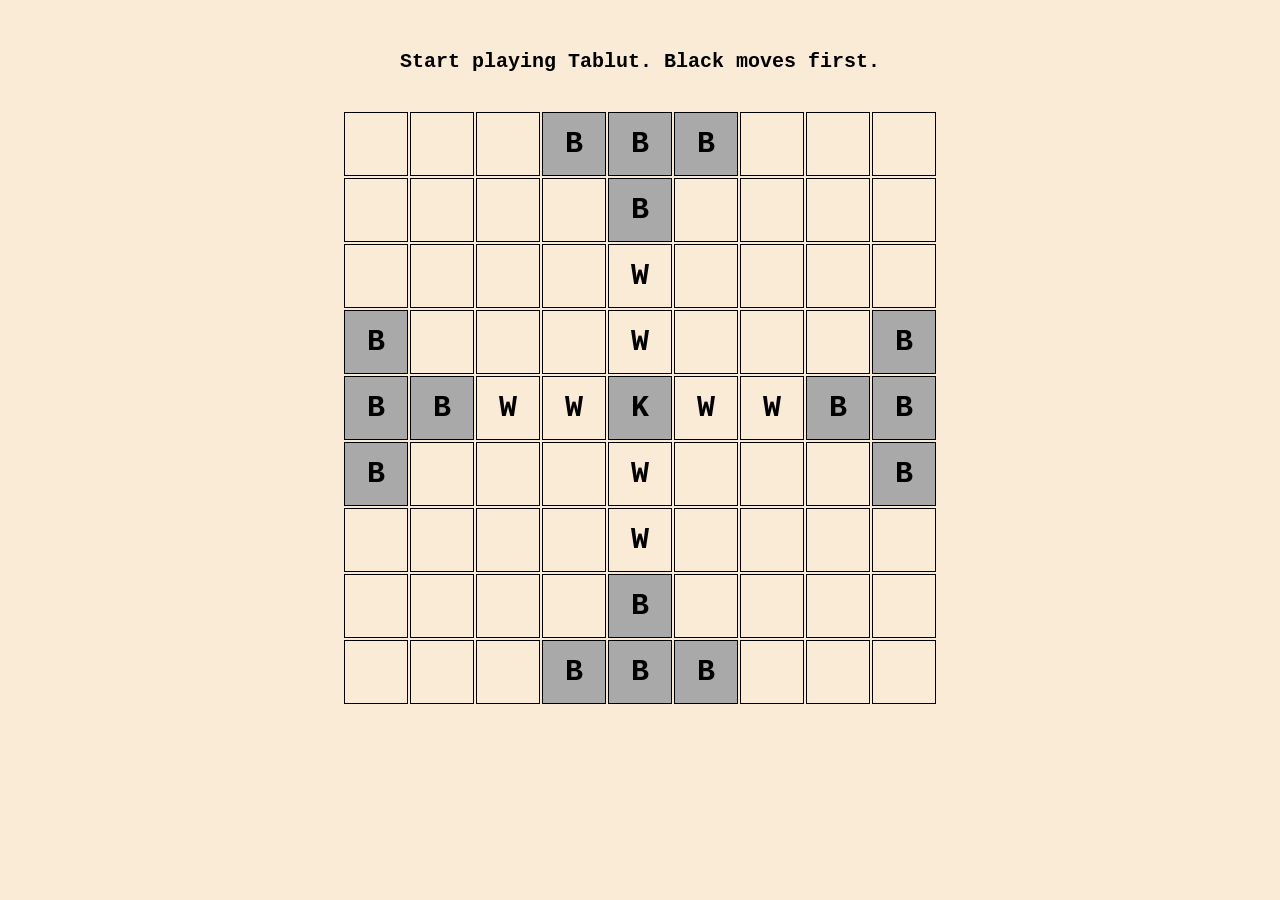
==== index.html @ dfe96ea1 "Adding working game minus style." ====
<!DOCTYPE html>
<html>
<head>
	<title>Tablut</title>
	<link rel="stylesheet" type="text/css" href="style.css">
	<script src="https://ajax.googleapis.com/ajax/libs/jquery/2.1.4/jquery.min.js"></script>
	<script type="text/javascript" src="app.js"></script>
</head>
<body>

	<div class="container">
	<header class="status-text">Start playing Tablut. Black moves first.</header>
	<table>
		<tr>
			<td data-row="0" data-column="0"></td>
			<td data-row="0" data-column="1"></td>
			<td data-row="0" data-column="2"></td>
			<td data-row="0" data-column="3" class="shaded">B</td>
			<td data-row="0" data-column="4" class="shaded">B</td>
			<td data-row="0" data-column="5" class="shaded">B</td>
			<td data-row="0" data-column="6"></td>
			<td data-row="0" data-column="7"></td>
			<td data-row="0" data-column="8"></td>
		</tr>
		<tr>
			<td data-row="1" data-column="0"></td>
			<td data-row="1" data-column="1"></td>
			<td data-row="1" data-column="2"></td>
			<td data-row="1" data-column="3"></td>
			<td data-row="1" data-column="4" class="shaded">B</td>
			<td data-row="1" data-column="5"></td>
			<td data-row="1" data-column="6"></td>
			<td data-row="1" data-column="7"></td>
			<td data-row="1" data-column="8"></td>
		</tr>
		<tr>
			<td data-row="2" data-column="0"></td>
			<td data-row="2" data-column="1"></td>
			<td data-row="2" data-column="2"></td>
			<td data-row="2" data-column="3"></td>
			<td data-row="2" data-column="4">W</td>
			<td data-row="2" data-column="5"></td>
			<td data-row="2" data-column="6"></td>
			<td data-row="2" data-column="7"></td>
			<td data-row="2" data-column="8"></td>
		</tr>
		<tr>
			<td data-row="3" data-column="0" class="shaded">B</td>
			<td data-row="3" data-column="1"></td>
			<td data-row="3" data-column="2"></td>
			<td data-row="3" data-column="3"></td>
			<td data-row="3" data-column="4">W</td>
			<td data-row="3" data-column="5"></td>
			<td data-row="3" data-column="6"></td>
			<td data-row="3" data-column="7"></td>
			<td data-row="3" data-column="8" class="shaded">B</td>
		</tr>
		<tr>
			<td data-row="4" data-column="0" class="shaded">B</td>
			<td data-row="4" data-column="1" class="shaded">B</td>
			<td data-row="4" data-column="2">W</td>
			<td data-row="4" data-column="3">W</td>
			<td data-row="4" data-column="4" class="shaded">K</td>
			<td data-row="4" data-column="5">W</td>
			<td data-row="4" data-column="6">W</td>
			<td data-row="4" data-column="7" class="shaded">B</td>
			<td data-row="4" data-column="8" class="shaded">B</td>
		</tr>
		<tr>
			<td data-row="5" data-column="0" class="shaded">B</td>
			<td data-row="5" data-column="1"></td>
			<td data-row="5" data-column="2"></td>
			<td data-row="5" data-column="3"></td>
			<td data-row="5" data-column="4">W</td>
			<td data-row="5" data-column="5"></td>
			<td data-row="5" data-column="6"></td>
			<td data-row="5" data-column="7"></td>
			<td data-row="5" data-column="8" class="shaded">B</td>
		</tr>
		<tr>
			<td data-row="6" data-column="0"></td>
			<td data-row="6" data-column="1"></td>
			<td data-row="6" data-column="2"></td>
			<td data-row="6" data-column="3"></td>
			<td data-row="6" data-column="4">W</td>
			<td data-row="6" data-column="5"></td>
			<td data-row="6" data-column="6"></td>
			<td data-row="6" data-column="7"></td>
			<td data-row="6" data-column="8"></td>
		</tr>
		<tr>
			<td data-row="7" data-column="0"></td>
			<td data-row="7" data-column="1"></td>
			<td data-row="7" data-column="2"></td>
			<td data-row="7" data-column="3"></td>
			<td data-row="7" data-column="4" class="shaded">B</td>
			<td data-row="7" data-column="5"></td>
			<td data-row="7" data-column="6"></td>
			<td data-row="7" data-column="7"></td>
			<td data-row="7" data-column="8"></td>
		</tr>
		<tr>
			<td data-row="8" data-column="0"></td>
			<td data-row="8" data-column="1"></td>
			<td data-row="8" data-column="2"></td>
			<td data-row="8" data-column="3" class="shaded">B</td>
			<td data-row="8" data-column="4" class="shaded">B</td>
			<td data-row="8" data-column="5" class="shaded">B</td>
			<td data-row="8" data-column="6"></td>
			<td data-row="8" data-column="7"></td>
			<td data-row="8" data-column="8"></td>
		</tr>
	</table>

	</div>

</body>
</html>
---- style.css ----
body {
    background-color: AntiqueWhite;
    font-family: "Courier New";
    font-size: 30px;
    font-weight: bold;
    text-align: center;
}

.container {
    width: 600px;
    height: 600px;
    margin: 50px auto;
}

.status-text {
    width: 600px;
    height: 60px;
    margin: 0 auto;
    font-size: 20px;
}

table {
    margin: 0 auto;
}

td {
    border: 1px solid black;
    margin: 0;
    height: 60px;
    width: 60px;
}

.shaded {
    background-color: DarkGray;
}

.highlighted {
    background-color: white;
}
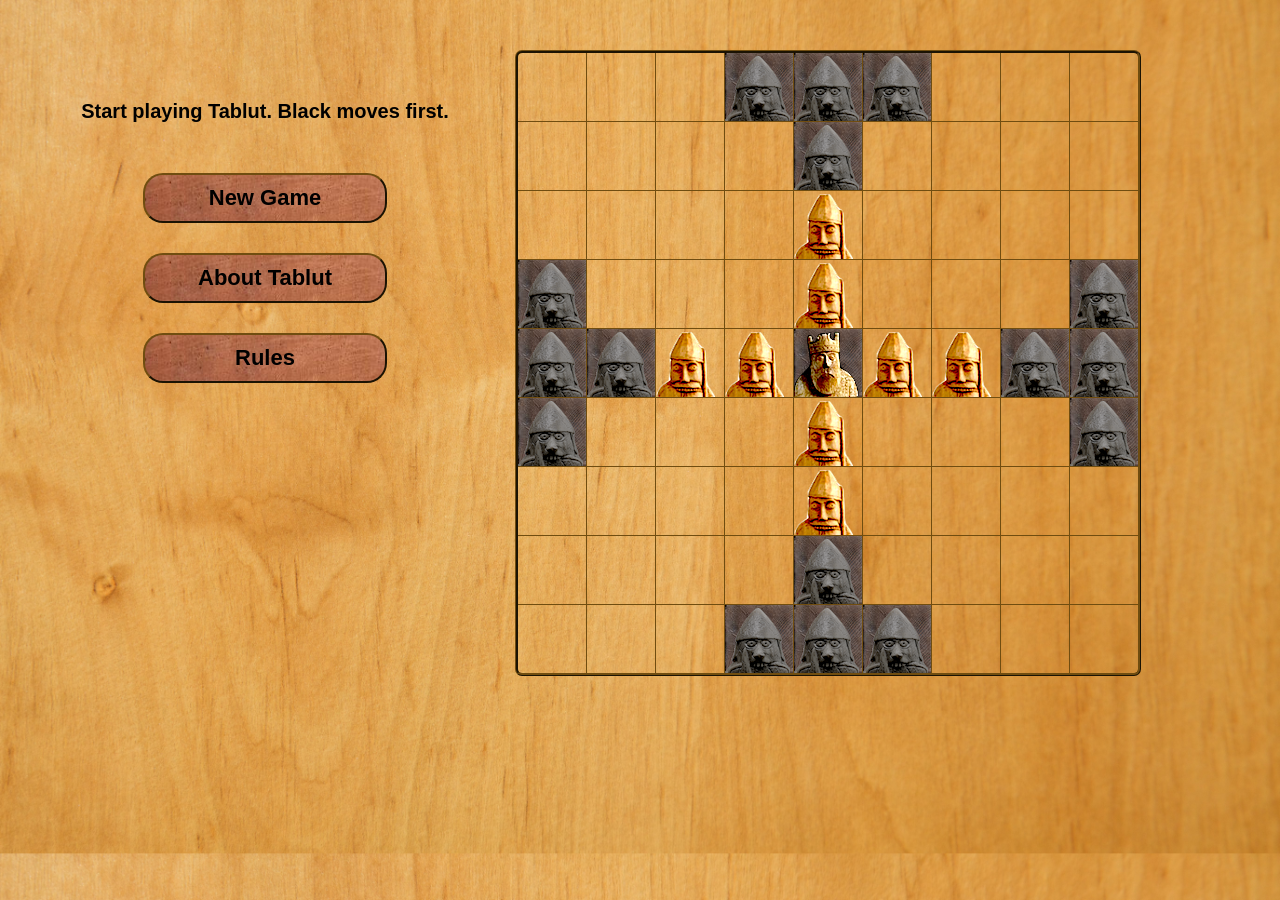
==== commit 37a8c389: "moved files out of talbut folder" ====
--- a/index.html
+++ b/index.html
@@ -9,110 +9,142 @@
 <body>
 
 	<div class="container">
-	<header class="status-text">Start playing Tablut. Black moves first.</header>
-	<table>
-		<tr>
-			<td data-row="0" data-column="0"></td>
-			<td data-row="0" data-column="1"></td>
-			<td data-row="0" data-column="2"></td>
-			<td data-row="0" data-column="3" class="shaded">B</td>
-			<td data-row="0" data-column="4" class="shaded">B</td>
-			<td data-row="0" data-column="5" class="shaded">B</td>
-			<td data-row="0" data-column="6"></td>
-			<td data-row="0" data-column="7"></td>
-			<td data-row="0" data-column="8"></td>
-		</tr>
-		<tr>
-			<td data-row="1" data-column="0"></td>
-			<td data-row="1" data-column="1"></td>
-			<td data-row="1" data-column="2"></td>
-			<td data-row="1" data-column="3"></td>
-			<td data-row="1" data-column="4" class="shaded">B</td>
-			<td data-row="1" data-column="5"></td>
-			<td data-row="1" data-column="6"></td>
-			<td data-row="1" data-column="7"></td>
-			<td data-row="1" data-column="8"></td>
-		</tr>
-		<tr>
-			<td data-row="2" data-column="0"></td>
-			<td data-row="2" data-column="1"></td>
-			<td data-row="2" data-column="2"></td>
-			<td data-row="2" data-column="3"></td>
-			<td data-row="2" data-column="4">W</td>
-			<td data-row="2" data-column="5"></td>
-			<td data-row="2" data-column="6"></td>
-			<td data-row="2" data-column="7"></td>
-			<td data-row="2" data-column="8"></td>
-		</tr>
-		<tr>
-			<td data-row="3" data-column="0" class="shaded">B</td>
-			<td data-row="3" data-column="1"></td>
-			<td data-row="3" data-column="2"></td>
-			<td data-row="3" data-column="3"></td>
-			<td data-row="3" data-column="4">W</td>
-			<td data-row="3" data-column="5"></td>
-			<td data-row="3" data-column="6"></td>
-			<td data-row="3" data-column="7"></td>
-			<td data-row="3" data-column="8" class="shaded">B</td>
-		</tr>
-		<tr>
-			<td data-row="4" data-column="0" class="shaded">B</td>
-			<td data-row="4" data-column="1" class="shaded">B</td>
-			<td data-row="4" data-column="2">W</td>
-			<td data-row="4" data-column="3">W</td>
-			<td data-row="4" data-column="4" class="shaded">K</td>
-			<td data-row="4" data-column="5">W</td>
-			<td data-row="4" data-column="6">W</td>
-			<td data-row="4" data-column="7" class="shaded">B</td>
-			<td data-row="4" data-column="8" class="shaded">B</td>
-		</tr>
-		<tr>
-			<td data-row="5" data-column="0" class="shaded">B</td>
-			<td data-row="5" data-column="1"></td>
-			<td data-row="5" data-column="2"></td>
-			<td data-row="5" data-column="3"></td>
-			<td data-row="5" data-column="4">W</td>
-			<td data-row="5" data-column="5"></td>
-			<td data-row="5" data-column="6"></td>
-			<td data-row="5" data-column="7"></td>
-			<td data-row="5" data-column="8" class="shaded">B</td>
-		</tr>
-		<tr>
-			<td data-row="6" data-column="0"></td>
-			<td data-row="6" data-column="1"></td>
-			<td data-row="6" data-column="2"></td>
-			<td data-row="6" data-column="3"></td>
-			<td data-row="6" data-column="4">W</td>
-			<td data-row="6" data-column="5"></td>
-			<td data-row="6" data-column="6"></td>
-			<td data-row="6" data-column="7"></td>
-			<td data-row="6" data-column="8"></td>
-		</tr>
-		<tr>
-			<td data-row="7" data-column="0"></td>
-			<td data-row="7" data-column="1"></td>
-			<td data-row="7" data-column="2"></td>
-			<td data-row="7" data-column="3"></td>
-			<td data-row="7" data-column="4" class="shaded">B</td>
-			<td data-row="7" data-column="5"></td>
-			<td data-row="7" data-column="6"></td>
-			<td data-row="7" data-column="7"></td>
-			<td data-row="7" data-column="8"></td>
-		</tr>
-		<tr>
-			<td data-row="8" data-column="0"></td>
-			<td data-row="8" data-column="1"></td>
-			<td data-row="8" data-column="2"></td>
-			<td data-row="8" data-column="3" class="shaded">B</td>
-			<td data-row="8" data-column="4" class="shaded">B</td>
-			<td data-row="8" data-column="5" class="shaded">B</td>
-			<td data-row="8" data-column="6"></td>
-			<td data-row="8" data-column="7"></td>
-			<td data-row="8" data-column="8"></td>
-		</tr>
-	</table>
-
+		<aside class="controls">
+		<div class="status-text">Start playing Tablut. Black moves first.</div>
+		<div class ="button small-button" id="yes">Yes</div>
+		<div class ="button small-button" id="no">No</div>
+		<div class="button small-button about-tablut rules" id="back"><img src="images/arrow.png"></div>
+		<p class="about-tablut">
+		Tablut was one of a family of "tafl" games played by the Vikings, Anglo-Saxons and other ancient peoples of northern Europe. Although the rules are simple, the game involves considerable skill.
+		</p><p class="about-tablut">
+		Tafl games use various different boards and configurations of pieces, but all have in common a 2:1 ratio between attackers and defenders. The goal for the defending side is to rescue the King by moving him to the edge of the board, while the attackers attempt to surround him.
+		</p><p class="about-tablut">
+		The precise rules  played in ancient times are unknown. In its simplest form the game is  asymmetrical, with an advantage for White. Additional rules, such as an "unarmed" King, are necessary to even up the stakes. In many variants of the game, the King must reach the corner of the board, not just the edge.
+		</p><p class="about-tablut">
+		Tablut largely disappeared after the arrival of chess in northern Europe in the 12th century, but the Swedish naturalist Linnaeus saw it played on a reindeer skin board in Lapland as late as 1732. In a nod to current events, the Lapps called the two sides 'Swedes' and 'Muscovites' - the Muscovites being the attackers.
+		</p>
+		<ul class="rules">
+			<li class="rules">
+			All pieces, including the White King, move like the rook in chess (any number of squares vertically or horizontally in any direction; there are no diagonal moves). No piece can jump over another.
+			</li><li class="rules">
+			White wins by moving the King to the edge of the board. Black wins by surrounding the King on all four sides.
+			</li><li class="rules">
+			Any piece other than the King can be captured by trapping it between two enemy pieces - either from above and below or from the left and the right. The captured piece is then removed from the board.
+			</li><li class="rules">
+			It is also possible to capture a piece by trapping it against one of the 17 shaded squares. Black can win by surrounding the King on only two or three sides if the others are blocked by shaded squares.
+			</li><li class="rules">
+			The King can neither capture nor be captured in the ordinary way.
+			</li><li class="rules">
+			Once the shaded squares have been vacated by the pieces that start there, they can never be reoccupied. Black pieces can, however, move around within their own base camps. Any piece can pass through the shaded squares without stopping there.
+			</li>
+		</ul>
+		<div class="button wide-button" id="new-game">New Game</div>
+		<div class="button wide-button" id="about-tablut">About Tablut</div>
+		<div class="button wide-button" id="rules">Rules</div>
+		</aside>
+		<div class="board">
+			<table>
+				<tr>
+					<td data-row="1" data-column="1"></td>
+					<td data-row="1" data-column="2"></td>
+					<td data-row="1" data-column="3"></td>
+					<td data-row="1" data-column="4" class="shaded"><img src="images/black.png"></td>
+					<td data-row="1" data-column="5" class="shaded"><img src="images/black.png"></td>
+					<td data-row="1" data-column="6" class="shaded"><img src="images/black.png"></td>
+					<td data-row="1" data-column="7"></td>
+					<td data-row="1" data-column="8"></td>
+					<td data-row="1" data-column="9"></td>
+				</tr>
+				<tr>
+					<td data-row="2" data-column="1"></td>
+					<td data-row="2" data-column="2"></td>
+					<td data-row="2" data-column="3"></td>
+					<td data-row="2" data-column="4"></td>
+					<td data-row="2" data-column="5" class="shaded"><img src="images/black.png"></td>
+					<td data-row="2" data-column="6"></td>
+					<td data-row="2" data-column="7"></td>
+					<td data-row="2" data-column="8"></td>
+					<td data-row="2" data-column="9"></td>
+				</tr>
+				<tr>
+					<td data-row="3" data-column="1"></td>
+					<td data-row="3" data-column="2"></td>
+					<td data-row="3" data-column="3"></td>
+					<td data-row="3" data-column="4"></td>
+					<td data-row="3" data-column="5"><img src="images/white.png"></td>
+					<td data-row="3" data-column="6"></td>
+					<td data-row="3" data-column="7"></td>
+					<td data-row="3" data-column="8"></td>
+					<td data-row="3" data-column="9"></td>
+				</tr>
+				<tr>
+					<td data-row="4" data-column="1" class="shaded"><img src="images/black.png"></td>
+					<td data-row="4" data-column="2"></td>
+					<td data-row="4" data-column="3"></td>
+					<td data-row="4" data-column="4"></td>
+					<td data-row="4" data-column="5"><img src="images/white.png"></td>
+					<td data-row="4" data-column="6"></td>
+					<td data-row="4" data-column="7"></td>
+					<td data-row="4" data-column="8"></td>
+					<td data-row="4" data-column="9" class="shaded"><img src="images/black.png"></td>
+				</tr>
+				<tr>
+					<td data-row="5" data-column="1" class="shaded"><img src="images/black.png"></td>
+					<td data-row="5" data-column="2" class="shaded"><img src="images/black.png"></td>
+					<td data-row="5" data-column="3"><img src="images/white.png"></td>
+					<td data-row="5" data-column="4"><img src="images/white.png"></td>
+					<td data-row="5" data-column="5" class="shaded"><img src="images/king.png"></td>
+					<td data-row="5" data-column="6"><img src="images/white.png"></td>
+					<td data-row="5" data-column="7"><img src="images/white.png"></td>
+					<td data-row="5" data-column="8" class="shaded"><img src="images/black.png"></td>
+					<td data-row="5" data-column="9" class="shaded"><img src="images/black.png"></td>
+				</tr>
+				<tr>
+					<td data-row="6" data-column="1" class="shaded"><img src="images/black.png"></td>
+					<td data-row="6" data-column="2"></td>
+					<td data-row="6" data-column="3"></td>
+					<td data-row="6" data-column="4"></td>
+					<td data-row="6" data-column="5"><img src="images/white.png"></td>
+					<td data-row="6" data-column="6"></td>
+					<td data-row="6" data-column="7"></td>
+					<td data-row="6" data-column="8"></td>
+					<td data-row="6" data-column="9" class="shaded"><img src="images/black.png"></td>
+				</tr>
+				<tr>
+					<td data-row="7" data-column="1"></td>
+					<td data-row="7" data-column="2"></td>
+					<td data-row="7" data-column="3"></td>
+					<td data-row="7" data-column="4"></td>
+					<td data-row="7" data-column="5"><img src="images/white.png"></td>
+					<td data-row="7" data-column="6"></td>
+					<td data-row="7" data-column="7"></td>
+					<td data-row="7" data-column="8"></td>
+					<td data-row="7" data-column="9"></td>
+				</tr>
+				<tr>
+					<td data-row="8" data-column="1"></td>
+					<td data-row="8" data-column="2"></td>
+					<td data-row="8" data-column="3"></td>
+					<td data-row="8" data-column="4"></td>
+					<td data-row="8" data-column="5" class="shaded"><img src="images/black.png"></td>
+					<td data-row="8" data-column="6"></td>
+					<td data-row="8" data-column="7"></td>
+					<td data-row="8" data-column="8"></td>
+					<td data-row="8" data-column="9"></td>
+				</tr>
+				<tr>
+					<td data-row="9" data-column="1"></td>
+					<td data-row="9" data-column="2"></td>
+					<td data-row="9" data-column="3"></td>
+					<td data-row="9" data-column="4" class="shaded"><img src="images/black.png"></td>
+					<td data-row="9" data-column="5" class="shaded"><img src="images/black.png"></td>
+					<td data-row="9" data-column="6" class="shaded"><img src="images/black.png"></td>
+					<td data-row="9" data-column="7"></td>
+					<td data-row="9" data-column="8"></td>
+					<td data-row="9" data-column="9"></td>
+				</tr>
+			</table>
+		</div>
 	</div>
-
 </body>
 </html>
--- a/style.css
+++ b/style.css
@@ -1,39 +1,124 @@
 body {
-    background-color: AntiqueWhite;
-    font-family: "Courier New";
-    font-size: 30px;
-    font-weight: bold;
-    text-align: center;
+	background-image: url(images/wood1.jpg);
+	background-size: cover;
+	font-family: "Helvetica";
+	font-weight: bold;
+	text-align: left;
+	font-size: 17px;
+}
+
+li {
+	margin-bottom: 10px;
 }
 
 .container {
-    width: 600px;
-    height: 600px;
-    margin: 50px auto;
+	width: 1150px;
+	height: 628px;
+	margin: 50px auto;
+}
+
+.controls {
+	height: 626px;
+	width: 400px;
+	float: left;
 }
 
 .status-text {
-    width: 600px;
-    height: 60px;
-    margin: 0 auto;
-    font-size: 20px;
+	width: 400px;
+	margin: 50px auto;
+	font-size: 20px;
+	text-align: center;
+}
+
+.button {
+	border: 2px #704D10;
+	border-style: outset;
+	padding: 10px;
+	font-size: 22px;
+	border-radius: 20px;
+	background-image: url(images/copper.jpg);
+	background-size: cover;
+	text-align: center;
+}
+
+.clicked-button {
+	border-style: inset;
+	background-image: url(images/dark_copper.jpg);
+}
+
+.wide-button {
+	width: 220px;
+	margin: 30px auto;
+}
+
+.small-button {
+	width: 100px;
+	height: 30px;
+}
+
+#yes, #no {
+	margin: 10px auto;
+}
+
+#back {
+	margin-top: 0;
+	margin-right: 0;
+	margin-bottom: 20px;
+	margin-left: auto;
+}
+
+.board {
+	margin: 0 50px;
+	width: 626px;
+	height: 626px;
+	float: left;
 }
 
 table {
-    margin: 0 auto;
+	border-spacing: 0;
+	border: 3px ridge #704D10;
+	border-radius: 7px;
 }
 
 td {
-    border: 1px solid black;
-    margin: 0;
-    height: 60px;
-    width: 60px;
+	border-top: 1px solid #704D10;
+	border-left: 1px solid #704D10;
+	margin: 0;
+	padding: 0;
+	height: 68px;
+	min-width: 68px;
+	border-spacing: 0;
+}
+
+tr:first-child td {
+	border-top: none;
+}
+
+tr td:first-child {
+	border-left: none;
 }
 
 .shaded {
-    background-color: DarkGray;
+	background-image: url(images/dark_wood.jpg);
 }
 
 .highlighted {
-    background-color: white;
-}+	background-color: white;
+	opacity: 0.7;
+}
+
+.red {
+	background-color: orangeRed;
+	opacity: 0.9;
+}
+
+.blue {
+	background-color: deepSkyBlue;
+	opacity: 0.9;
+}
+
+img {
+	margin: 0 0 -8px 0;
+	padding: 0;
+	opacity: 1;
+}
